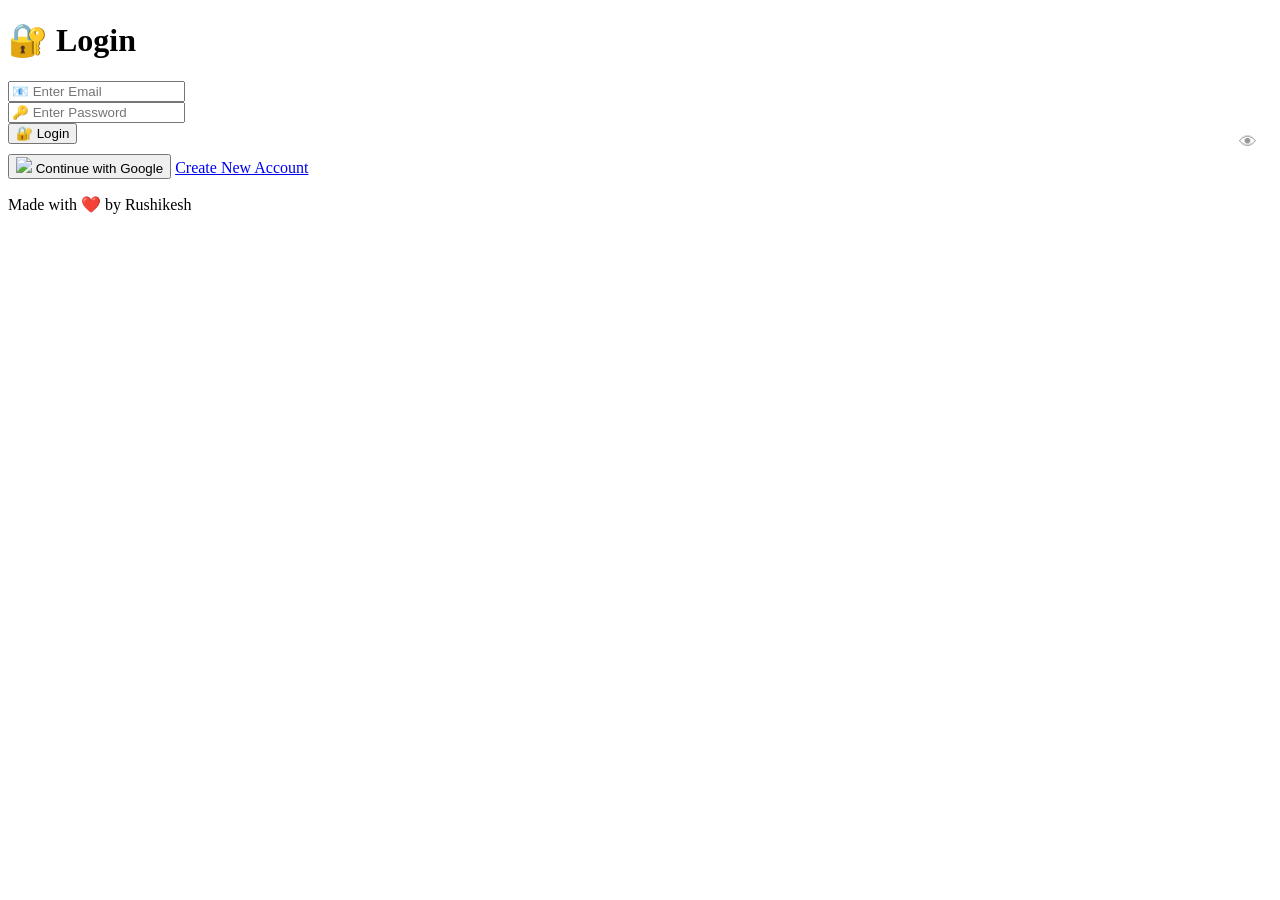
==== templates/index.html @ 606bce50 "Create index.html" ====
<!DOCTYPE html>

<html>

<head>

    <title>Login 🔐</title>

    <link rel="stylesheet"
          href="{{ url_for('static',
          filename='style.css') }}">

</head>

<body>

<div class="circle"></div>

<div class="circle2"></div>

<div class="container">

    <h1 class="typing">🔐 Login</h1>

    <form action="/login" method="POST">

        <input type="email"
               name="email"
               placeholder="📧 Enter Email"
               required>

        <div style="position:relative;">

            <input type="password"
                   id="password"
                   name="password"
                   placeholder="🔑 Enter Password"
                   required>

            <span onclick="showPassword()"
                  style="
                  position:absolute;
                  right:15px;
                  top:30px;
                  cursor:pointer;
                  font-size:18px;
                  opacity:0.4;">

                  👁

            </span>

        </div>

        <button type="submit"
                id="loginBtn"
                onclick="loading()">

            🔐 Login

        </button>

    </form>

    <button class="google"
            style="margin-top:10px;">

        <img src="https://cdn-icons-png.flaticon.com/512/300/300221.png"
             width="20">

        Continue with Google

    </button>

    <a href="/register"
       class="register-btn">

       Create New Account

    </a>

    <p class="footer">

        Made with ❤️ by Rushikesh

    </p>

</div>

<script>

function showPassword(){

    var x =
    document.getElementById("password");

    if(x.type === "password"){

        x.type = "text";
    }

    else{

        x.type = "password";
    }
}

function loading(){

    document.getElementById("loginBtn")
    .innerHTML = "⏳ Logging In...";
}

</script>

</body>

</html>
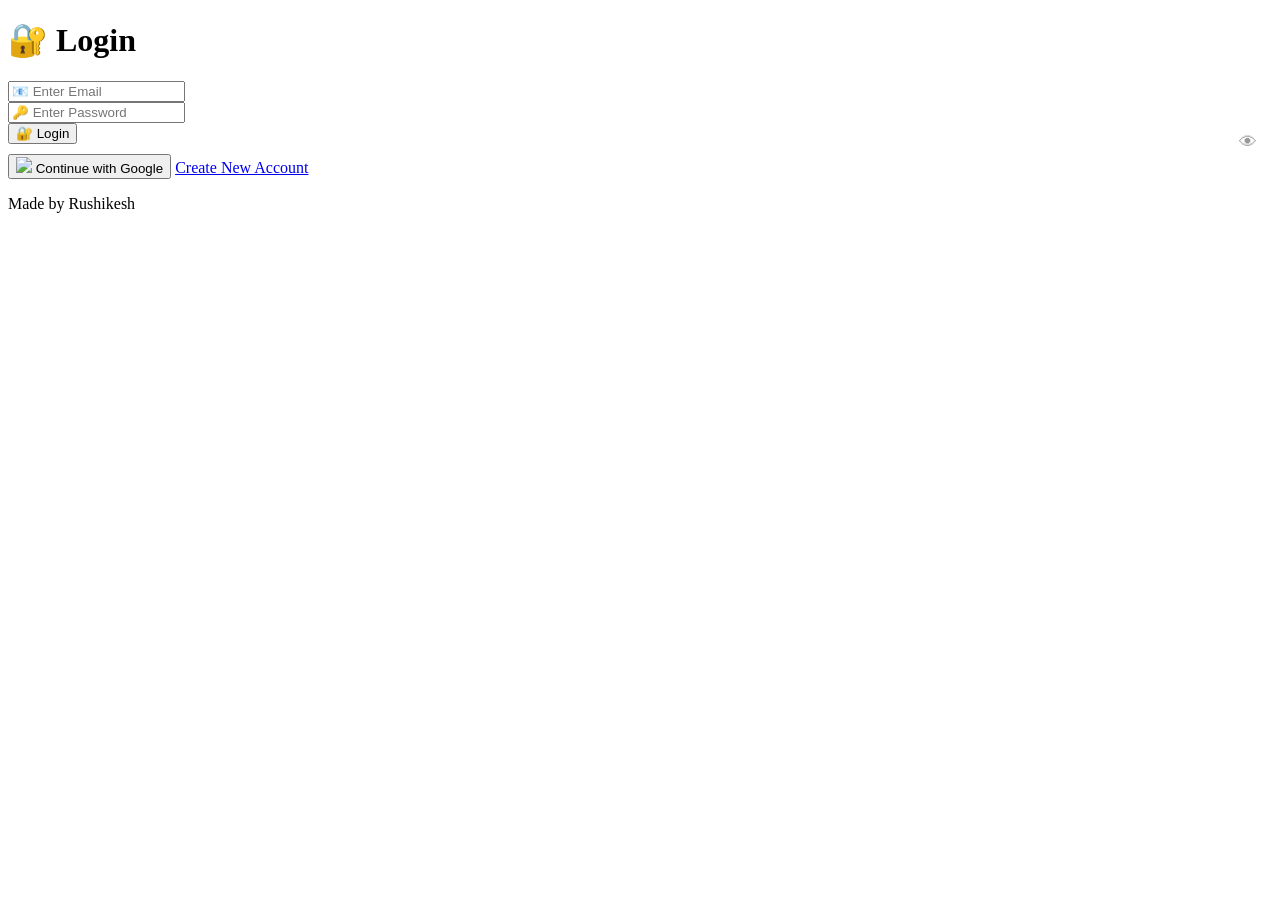
==== commit a0c8b0cd: "Create index.html" ====
--- a/templates/index.html
+++ b/templates/index.html
@@ -81,7 +81,7 @@
 
     <p class="footer">
 
-        Made with ❤️ by Rushikesh
+        Made by Rushikesh
 
     </p>
 
